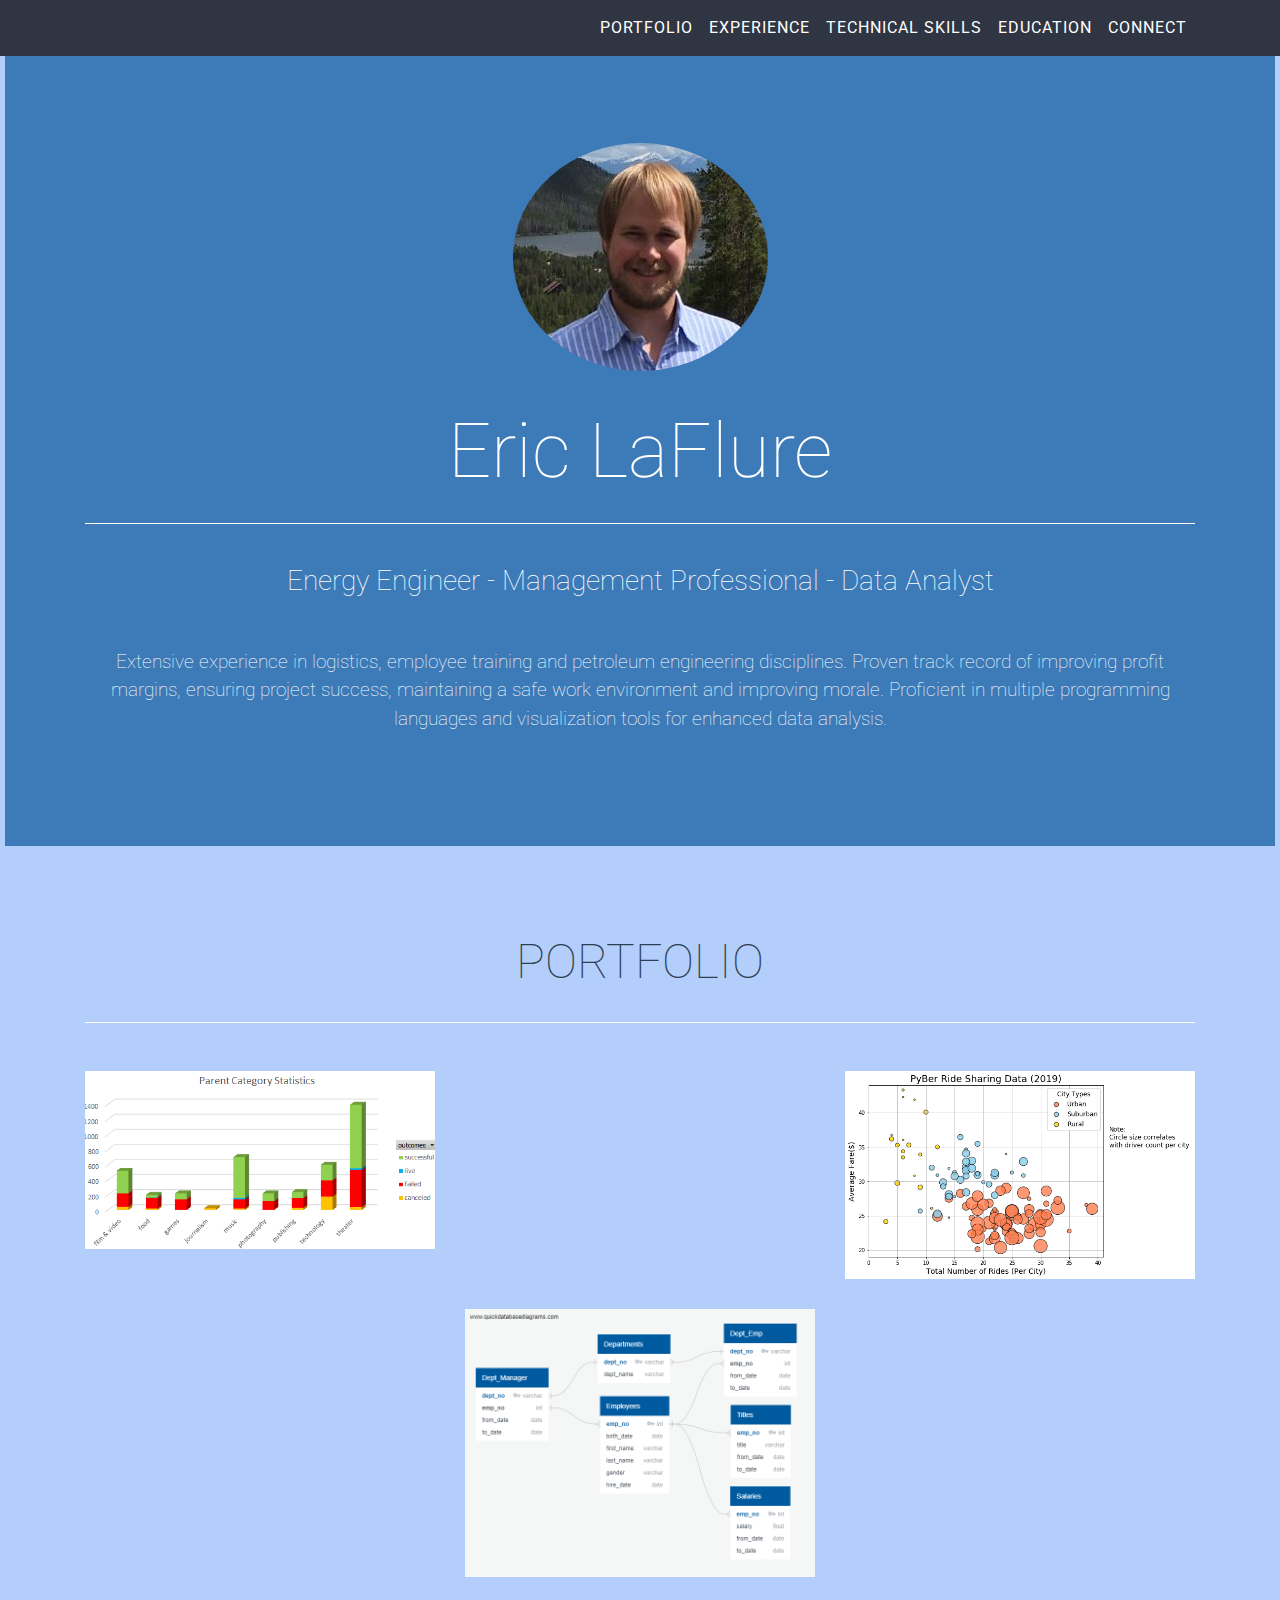
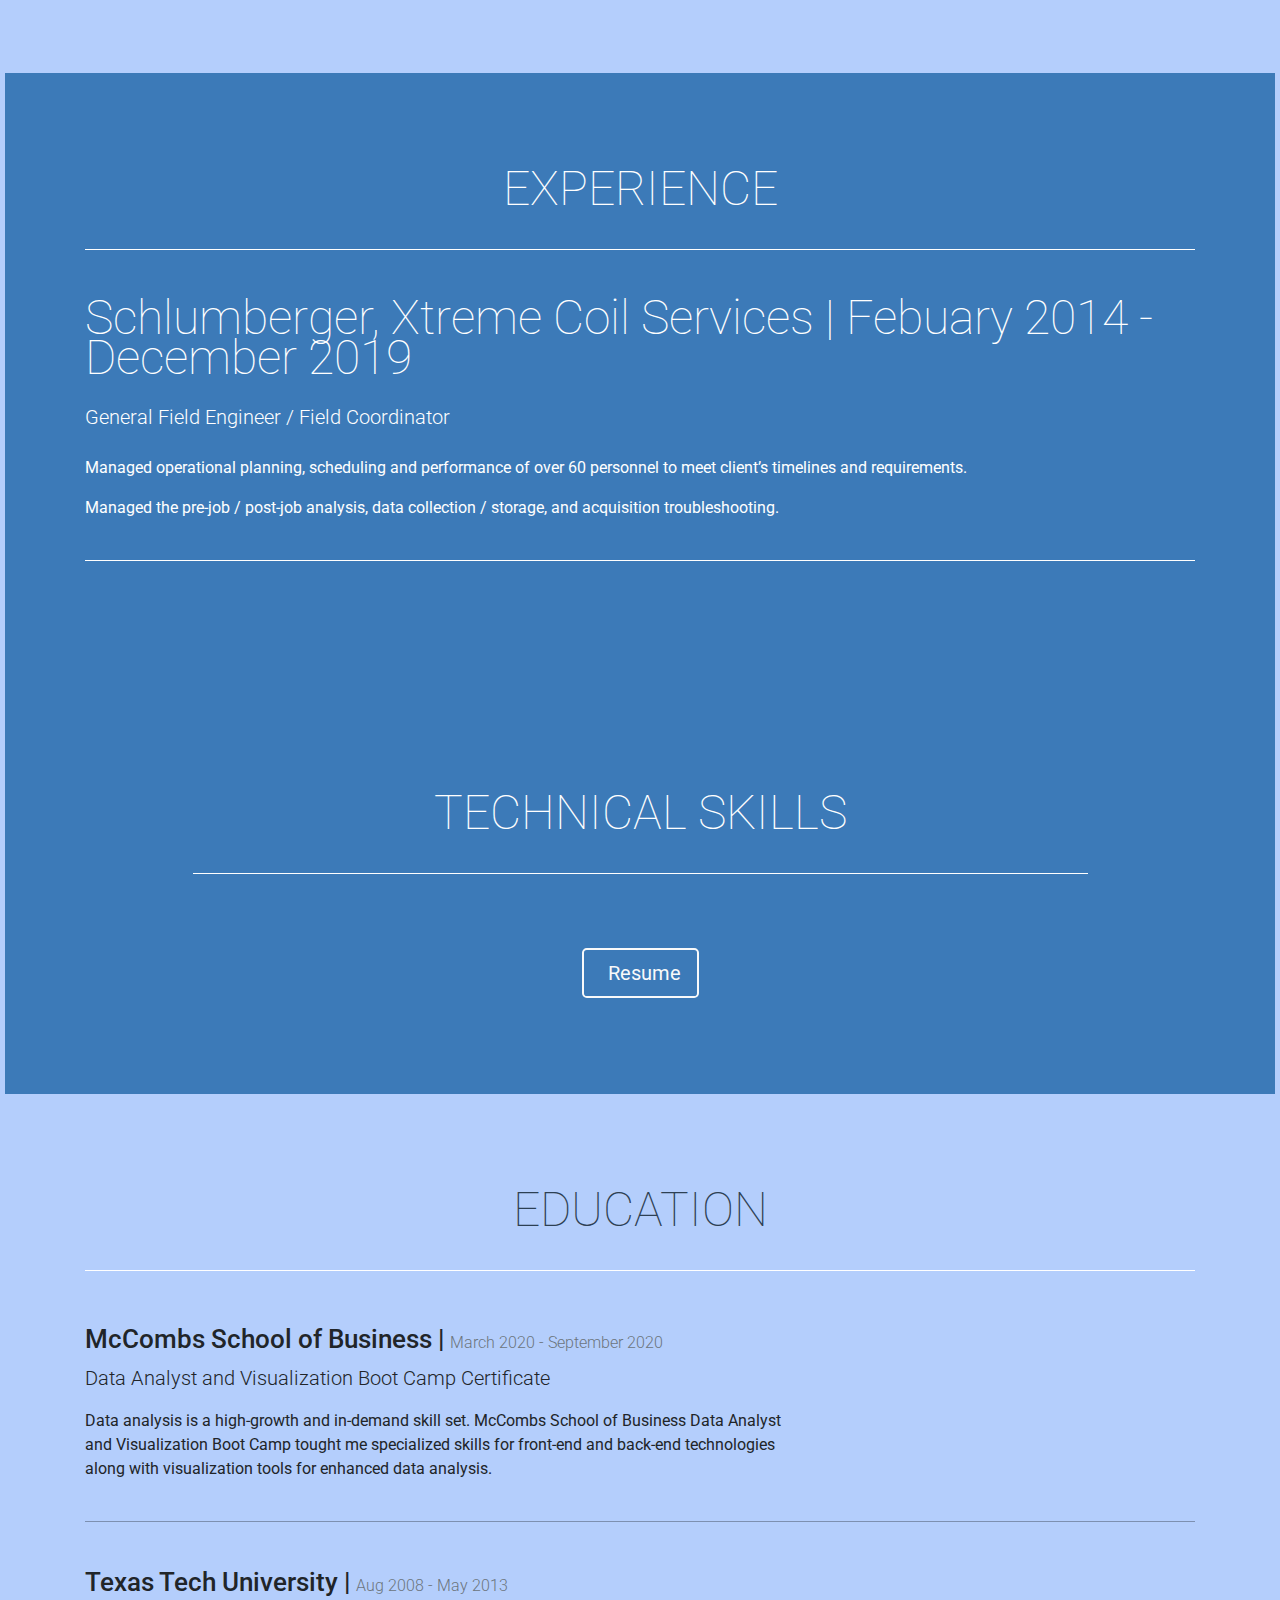
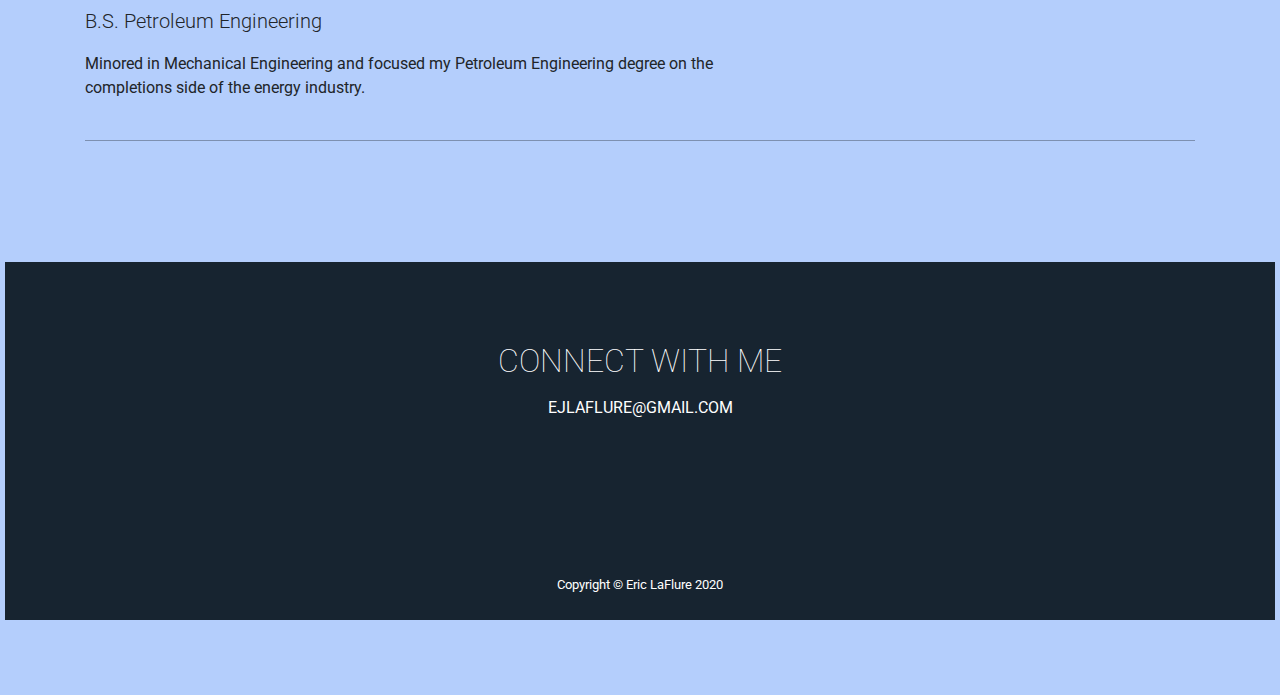
==== portfolio-template-Eric/index.html @ e97189f3 "adding updated portfolio" ====
<!DOCTYPE html>
<html lang="en">

<head>
    <meta charset="utf-8" />
    <meta name="viewport" content="width=device-width, initial-scale=1, shrink-to-fit=no" />
    <meta name="description" content="" />
    <meta name="author" content="" />

    <title>Eric LaFlure | Portfolio</title>

    <!-- Bootstrap CSS -->
    <link rel="stylesheet" href="https://stackpath.bootstrapcdn.com/bootstrap/4.3.1/css/bootstrap.min.css"
        integrity="sha384-ggOyR0iXCbMQv3Xipma34MD+dH/1fQ784/j6cY/iJTQUOhcWr7x9JvoRxT2MZw1T" crossorigin="anonymous" />

    <!-- Font Awesome -->
    <link rel="stylesheet" href="https://use.fontawesome.com/releases/v5.8.1/css/all.css"
        integrity="sha384-50oBUHEmvpQ+1lW4y57PTFmhCaXp0ML5d60M1M7uH2+nqUivzIebhndOJK28anvf" crossorigin="anonymous" />

    <!-- Google Font -->
    <link href="https://fonts.googleapis.com/css?family=Roboto:100,300,400,500,700" rel="stylesheet" />

    <!-- Custom styles for this template -->
    <link href="assets/css/styles.css" rel="stylesheet" />
</head>

<body id="page-top">
    <!-- Navbar -->
    <nav class="navbar navbar-expand-lg bg-dark fixed-top text-uppercase" id="mainNav">
        <div class="container">
            <button class="navbar-toggler navbar-toggler-right text-uppercase text-white rounded" type="button"
                data-toggle="collapse" data-target="#navbarResponsive" aria-controls="navbarResponsive"
                aria-expanded="false" aria-label="Toggle navigation">
                <i class="fas fa-bars"></i>
            </button>
            <div class="collapse navbar-collapse" id="navbarResponsive">
                <ul class="navbar-nav ml-auto">
                    <li class="nav-item">
                        <a class="nav-link " href="#portfolio">Portfolio</a>
                    </li>
                    <li class="nav-item">
                        <a class="nav-link" href="#experience">Experience</a>
                    </li>
                    <li class="nav-item">
                        <a class="nav-link" href="#skills">Technical Skills</a>
                    </li>
                    <li class="nav-item">
                        <a class="nav-link" href="#education">Education</a>
                    </li>
                    <li class="nav-item">
                        <a class="nav-link" href="#connect">Connect</a>
                    </li>
                </ul>
            </div>
        </div>
    </nav>

    <!-- Header -->
    <header class="masthead bg-primary text-white text-center">
        <div class="container">
            <img class="img-fluid mb-5 d-block mx-auto rounded-circle" src="assets/img/Eric.jpg" alt="" />
            <h1 class="mb-0">Eric LaFlure</h1>
            <hr />
            <h2 class="mb-0">
                Energy Engineer - Management Professional - Data Analyst
            </h2>

            <!-- Replace this text with your brand statement or other short text about you. -->
            <p class="brand-statement"> 
                Extensive experience in logistics, employee training and petroleum engineering 
                disciplines. Proven track record of improving profit margins, ensuring project 
                success, maintaining a safe work environment and improving morale. Proficient 
                in multiple programming languages and visualization tools for enhanced data analysis. 
            </p>
        </div>
    </header>

    <!-- Portfolio Grid Section -->
    <section class="portfolio" id="portfolio">
        <div class="container">
            <h2 class="text-center text-uppercase text-secondary mb-0">
                Portfolio
            </h2>
            <hr class="star-dark mb-5" />

            <!-- Each project should include a header and a picture or animated gif.-->
            <div class="row">
                <div class="col-md-6 col-lg-4">
                    <a class="portfolio-item d-block mx-auto" data-toggle="modal" data-target="#portfolio-modal-1">
                        <div class="portfolio-item-caption d-flex position-absolute h-100 w-100">
                            <div class="portfolio-item-caption-content my-auto w-100 text-center text-white">
                                <p>Kickstarter Analysis</p>
                                <i class="fas fa-search-plus fa-2x"></i>
                            </div>
                        </div>
                        <img class="img-fluid" src="assets/img/portfolio/Parent Category Statistics.png" alt="" />
                    </a>
                </div>
                <div class="col-md-6 col-lg-4">
                    <a class="portfolio-item d-block mx-auto" data-toggle="modal" data-target="#portfolio-modal-2">
                        <div class="portfolio-item-caption d-flex position-absolute h-100 w-100">
                            <div class="portfolio-item-caption-content my-auto w-100 text-center text-white">
                                <p>School District Analysis</p>
                                <i class="fas fa-search-plus fa-2x"></i>
                            </div>
                        </div>
                        <img class="img-fluid" src="assets/img/portfolio/Key metrics for each school expanded.png" alt="" />
                    </a>
                </div>
                <div class="col-md-6 col-lg-4">
                    <a class="portfolio-item d-block mx-auto" data-toggle="modal" data-target="#portfolio-modal-3">
                        <div class="portfolio-item-caption d-flex position-absolute h-100 w-100">
                            <div class="portfolio-item-caption-content my-auto w-100 text-center text-white">
                                <p>Ride Share Analysis</p>
                                <i class="fas fa-search-plus fa-2x"></i>
                            </div>
                        </div>
                        <img class="img-fluid" src="assets/img/portfolio/Ride_Share_Analysis.png" alt="" />
                    </a>
                </div>
                <div class="col-md-6 col-lg-4">
                    <a class="portfolio-item d-block mx-auto" data-toggle="modal" data-target="#portfolio-modal-4">
                        <div class="portfolio-item-caption d-flex position-absolute h-100 w-100">
                            <div class="portfolio-item-caption-content my-auto w-100 text-center text-white">
                                <p>Weather Travel API Analysis</p>
                                <i class="fas fa-search-plus fa-3x"></i>
                            </div>
                        </div>
                        <img class="img-fluid" src="assets/img/portfolio/WeatherPy_travel_map.png" alt="" />
                    </a>
                </div>
                <div class="col-md-6 col-lg-4">
                    <a class="portfolio-item d-block mx-auto" data-toggle="modal" data-target="#portfolio-modal-5">
                        <div class="portfolio-item-caption d-flex position-absolute h-100 w-100">
                            <div class="portfolio-item-caption-content my-auto w-100 text-center text-white">
                                <p>Pewlett Hackard's Employee Analysis</p>
                                <i class="fas fa-search-plus fa-2x"></i>
                            </div>
                        </div>
                        <img class="img-fluid" src="assets/img/portfolio/EmployeeDB.png" alt="" />
                    </a>
                </div>
                <div class="col-md-6 col-lg-4">
                    <a class="portfolio-item d-block mx-auto" data-toggle="modal" data-target="#portfolio-modal-6">
                        <div class="portfolio-item-caption d-flex position-absolute h-100 w-100">
                            <div class="portfolio-item-caption-content my-auto w-100 text-center text-white">
                                <p>Mars Web Data Scraping</p>
                                <i class="fas fa-search-plus fa-2x"></i>
                            </div>
                        </div>
                        <img class="img-fluid" src="assets/img/portfolio/Mission_to_Mars.jpg" alt="" />
                    </a>
                </div>
            </div>
        </div>
    </section>

    <!-- Experience Section -->
    <section class="bg-primary text-white mb-0" id="experience">
        <div class="container">
            <h2 class="text-center text-uppercase text-white">Experience</h2>
            <hr class="star-dark mb-5" />
            <div class="credential">
                <h2 class="location mb-4">
                    Schlumberger, Xtreme Coil Services |
                    <span class="credential-date">Febuary 2014 - December 2019
                    </span>
                </h2>
                <p class="lead mb-4">General Field Engineer / Field Coordinator</p>
                <p class="credential-description">
                    Managed operational planning, scheduling and performance of over 
                    60 personnel to meet client’s timelines and requirements.
                </p>
                <p class="credential-description">    
                    Managed the pre-job / post-job analysis, data collection / storage, 
                    and acquisition troubleshooting.
                </p>
            </div>
            <hr class="credential-divider" />
        </div>
    </section> 
    <!-- Technical Skills Section -->
    <section class="bg-primary text-white mb-0" id="skills">
        <div class="container">
            <div class="col-md-10 offset-md-1">
                <h2 class="text-center text-uppercase text-white">Technical Skills</h2>
                <hr class="star-light mb-5" />
                <div class="row text-center skills-row">

                    <!-- Replace these icons and text with skills you want to show case -->
                    <!-- You should ideally not include any more than 5-6 tech skills -->
                    <div class="col">
                        <i class="fab fa-python fa-3x"></i>
                    </div>
                    <div class="col">
                        <i class="fab fa-html5 fa-3x"></i>
                    </div>
                    <div class="col">
                        <i class="fab fa-js-square fa-3x"></i>
                    </div>
                    <div class="col">
                        <i class="fab fa-aws fa-3x"></i>
                    </div>
                </div>
            </div>
            <div class="text-center mt-4">
                <a class="btn btn-lg btn-outline-light" href="https://github.com/ejlaflure/Portfolio/blob/master/Eric_LaFlure_Resume.pdf">
                    <i class="fas fa-download mr-2"></i>
                    Resume
                </a>
            </div>
        </div>
    </section>

    <!-- Education -->
    <section class="education" id="education">
        <div class="container">
            <h2 class="text-center text-uppercase text-secondary mb-0">
                Education
            </h2>
            <hr class="star-dark mb-5" />
            <div class="credential">
                <h2 class="location mb-0">
                    McCombs School of Business |
                    <span class="credential-date text-muted">March 2020 - September 2020</span>
                </h2>
                <p class="lead">Data Analyst and Visualization Boot Camp Certificate</p>
                <p class="credential-description">
                    Data analysis is a high-growth and in-demand skill set.
                    McCombs School of Business Data Analyst and Visualization Boot Camp 
                    tought me specialized skills for front-end and back-end technologies 
                    along with visualization tools for enhanced data analysis.
                </p>
            </div>
            <hr class="credential-divider" />
            <div class="credential">
                <h2 class="location mb-0">
                    Texas Tech University |
                    <span class="credential-date text-muted">Aug 2008 - May 2013</span>
                </h2>
                <p class="lead">B.S. Petroleum Engineering</p>
                <p class="credential-description">
                    Minored in Mechanical Engineering and focused my 
                    Petroleum Engineering degree on the completions 
                    side of the energy industry. 
                </p>
            </div>
            <hr class="credential-divider" />
        </div>
    </section>

    <!-- Footer -->
    <footer class="footer text-center" id="connect">
        <div class="container">
            <div class="row">
                <div class="col-md-6 offset-md-3">
                    <h2 class="text-center text-uppercase mb-3">
                        Connect with Me
                    </h2>
                    <p class="text-uppercase mb-4">
                        ejlaflure@gmail.com
                    </p>
                    <ul class="list-inline mb-0">
                        </li>
                        <li class="list-inline-item">
                            <a class="btn-social text-center rounded-circle" href="https://www.linkedin.com/in/eric-laflure-4b787235/">
                                <i class="fab fa-fw fa-linkedin-in"></i>
                            </a>
                        </li>
                        <li class="list-inline-item">
                            <a class="btn-social text-center rounded-circle" href="https://github.com/ejlaflure">
                                <i class="fab fa-github"></i>
                            </a>
                        </li>
                    </ul>
                </div>
            </div>
        </div>
    </footer>

    <div class="copyright py-4 text-center text-white">
        <div class="container">
            <small>Copyright &copy; Eric LaFlure 2020</small>
        </div>
    </div>



    <!-- Portfolio Modals: These are what open up when you click on each project. Replace the information as needed. -->
    <!-- Portfolio Modal 1 -->
    <div class="modal portfolio-modal mfp-hide" id="portfolio-modal-1">
        <div class="portfolio-modal-dialog bg-white">
            <a class="close-button portfolio-modal-dismiss" href="#" data-dismiss="modal">
                <i class="fa fa-2x fa-times close-link"></i>
            </a>
            <div class="container text-center">
                <div class="row">
                    <div class="col-lg-8 mx-auto">
                        <h2 class="text-secondary text-uppercase mb-0">
                            Kickstarter Analysis
                        </h2>
                        <hr class="star-dark mb-5" />
                        <img class="img-fluid mb-5" src="assets/img/portfolio/Parent Category Statistics.png" alt="" />
                        <p class="mb-5">
                            An analysis of kickstarter campaigns performed by Excel to identify 
                            success and failure trends. The bounds of the analysis was based on the
                            financial goals of the kickstarter and its launch date.
                        </p>
                        <a class="btn btn-primary portfolio-modal-dismiss" href="https://github.com/ejlaflure/kickstarter-analysis">
                            GitHub Repository</a>
                    </div>
                </div>
            </div>
        </div>
    </div>

    <!-- Portfolio Modal 2 -->
    <div class="modal portfolio-modal mfp-hide" id="portfolio-modal-2">
        <div class="portfolio-modal-dialog bg-white">
            <a class="close-button portfolio-modal-dismiss" href="#" data-dismiss="modal">
                <i class="fa fa-2x fa-times close-link"></i>
            </a>
            <div class="container text-center">
                <div class="row">
                    <div class="col-lg-8 mx-auto">
                        <h2 class="text-secondary text-uppercase mb-0">
                            School District Analysis
                        </h2>
                        <hr class="star-dark mb-5" />
                        <img class="img-fluid mb-5" src="assets/img/portfolio/Key metrics for each school expanded.png" alt="" />
                        <p class="mb-5">
                            Analysis of school district grades using Python, Pandas and Jupyter Notebook 
                            in order to organize the data more efficiently. The deliverables requested for 
                            the analysis of the school district are: 
                            a high-level snapshot of the district's key metrics, 
                            an overview of the key metrics for each school, 
                            top 5 and bottom 5 performing schools based on Overall passing rate, and
                            the average scores received by students in each grade level at each school
                            based on school performance, budget per student, school size, and type of school.
                        </p>
                        <a class="btn btn-primary portfolio-modal-dismiss" href="https://github.com/ejlaflure/School_District_Analysis">
                            GitHub Repository
                        </a>
                    </div>
                </div>
            </div>
        </div>
    </div>

    <!-- Portfolio Modal 3 -->
    <div class="modal portfolio-modal mfp-hide" id="portfolio-modal-3">
        <div class="portfolio-modal-dialog bg-white">
            <a class="close-button portfolio-modal-dismiss" href="#" data-dismiss="modal">
                <i class="fa fa-2x fa-times close-link"></i>
            </a>
            <div class="container text-center">
                <div class="row">
                    <div class="col-lg-8 mx-auto">
                        <h2 class="text-secondary text-uppercase mb-0">
                            Ride Share Analysis
                        </h2>
                        <hr class="star-dark mb-5" />
                        <img class="img-fluid mb-5" src="assets/img/portfolio/Ride_Share_Analysis.png" alt="" />
                        <p class="mb-5">
                            Analyzing and visualizing ride-sharing data using the capabilities 
                            of Python, Pandas and Matplotlib within Jupyter Notebook. 
                            Technical Analysis Deliverable 1: Create a DataFrame that summarizes 
                            the key metrics for the ride-sharing data.
                            Technical Analysis Deliverable 2: Create a multiple-line chart, with one line 
                            for each city type, that shows the sum of the fares for each week.
                            Delivering Results: Form a written report of the results of the analysis.
                        </p>
                        <a class="btn btn-primary portfolio-modal-dismiss" href="https://github.com/ejlaflure/PyBer_Analysis">
                            GitHub Repository
                        </a>
                    </div>
                </div>
            </div>
        </div>
    </div>

    <!-- Portfolio Modal 4 -->
    <div class="modal portfolio-modal mfp-hide" id="portfolio-modal-4">
        <div class="portfolio-modal-dialog bg-white">
            <a class="close-button portfolio-modal-dismiss" href="#" data-dismiss="modal">
                <i class="fa fa-2x fa-times close-link"></i>
            </a>
            <div class="container text-center">
                <div class="row">
                    <div class="col-lg-8 mx-auto">
                        <h2 class="text-secondary text-uppercase mb-0">
                            Weather Travel API Analysis
                        </h2>
                        <hr class="star-dark mb-5" />
                        <img class="img-fluid mb-5" src="assets/img/portfolio/WeatherPy_travel_map.png" alt="" />
                        <p class="mb-5">
                            Retrieving and analyzing weather data for a hypothetical travel company PlanMyTrip. 
                            Completing the tasks with Python's, decision and repetition statements, data structures, 
                            Pandas, Matplotlib, and SciPy statistics. Gmaps was used to visualize the vaction and weather data points.
                        </p>
                        <a class="btn btn-primary portfolio-modal-dismiss" href="https://github.com/ejlaflure/World_Weather_Analysis">
                            GitHub Repository
                        </a>
                    </div>
                </div>
            </div>
        </div>
    </div>

    <!-- Portfolio Modal 5 -->
    <div class="modal portfolio-modal mfp-hide" id="portfolio-modal-5">
        <div class="portfolio-modal-dialog bg-white">
            <a class="close-button portfolio-modal-dismiss" href="#" data-dismiss="modal">
                <i class="fa fa-2x fa-times close-link"></i>
            </a>
            <div class="container text-center">
                <div class="row">
                    <div class="col-lg-8 mx-auto">
                        <h2 class="text-secondary text-uppercase mb-0">
                            Pewlett Hackard's Employee Analysis
                        </h2>
                        <hr class="star-dark mb-5" />
                        <img class="img-fluid mb-5" src="assets/img/portfolio/EmployeeDB.png" alt="" />
                        <p class="mb-5">
                            Contains a technical report that details my analysis and findings regarding the
                            number of retiring employees by title and mentorship eligibility of all
                            Pewlett Hackard employees.
                        </p>
                        <a class="btn btn-primary portfolio-modal-dismiss" href="https://github.com/ejlaflure/Pewlett-Hackard-Analysis">
                            GitHub Repository
                        </a>
                    </div>
                </div>
            </div>
        </div>
    </div>

    <!-- Portfolio Modal 6 -->
    <div class="modal portfolio-modal mfp-hide" id="portfolio-modal-6">
        <div class="portfolio-modal-dialog bg-white">
            <a class="close-button portfolio-modal-dismiss" href="#" data-dismiss="modal">
                <i class="fa fa-2x fa-times close-link"></i>
            </a>
            <div class="container text-center">
                <div class="row">
                    <div class="col-lg-8 mx-auto">
                        <h2 class="text-secondary text-uppercase mb-0">
                            Mars Web Data Scraping
                        </h2>
                        <hr class="star-dark mb-5" />
                        <img class="img-fluid mb-5" src="assets/img/portfolio/Mission_to_Mars.jpg" alt="" />
                        <p class="mb-5">
                            Automating a web browser to visit different websites to extract data about the Mission to Mars. 
                            Storing the data in a NoSQL database, and then rendering the data in a web application created with Flask.
                        </p>
                        <a class="btn btn-primary portfolio-modal-dismiss" href="https://github.com/ejlaflure/Mission-to-Mars">
                            GitHub Repository
                        </a>
                    </div>
                </div>
            </div>
        </div>
    </div>

    <!-- Bootstrap core JavaScript -->
    <script src="https://code.jquery.com/jquery-3.3.1.slim.min.js"
        integrity="sha384-q8i/X+965DzO0rT7abK41JStQIAqVgRVzpbzo5smXKp4YfRvH+8abtTE1Pi6jizo"
        crossorigin="anonymous"></script>
    <script src="https://cdnjs.cloudflare.com/ajax/libs/popper.js/1.14.7/umd/popper.min.js"
        integrity="sha384-UO2eT0CpHqdSJQ6hJty5KVphtPhzWj9WO1clHTMGa3JDZwrnQq4sF86dIHNDz0W1"
        crossorigin="anonymous"></script>
    <script src="https://stackpath.bootstrapcdn.com/bootstrap/4.3.1/js/bootstrap.min.js"
        integrity="sha384-JjSmVgyd0p3pXB1rRibZUAYoIIy6OrQ6VrjIEaFf/nJGzIxFDsf4x0xIM+B07jRM"
        crossorigin="anonymous"></script>

    <!-- Plugin JavaScript -->
    <script src="https://code.jquery.com/ui/1.12.0/jquery-ui.js"
        integrity="sha256-0YPKAwZP7Mp3ALMRVB2i8GXeEndvCq3eSl/WsAl1Ryk=" crossorigin="anonymous"></script>
</body>

</html>
---- portfolio-template-Eric/assets/css/styles.css ----
body {
    margin: 5px;
    padding-bottom: 70px;
    background-color: rgb(180, 206, 252);
}

h1,
h2,
h3,
h4,
h5,
h6 {
    font-weight: 100;
}

hr {
    border-color: #fff;
    margin-top: 2.5rem;
    margin-bottom: 2.5rem;
    margin-left: auto;
    margin-right: auto;
}

section {
    padding: 6rem 0;
}

section h2 {
    font-size: 2.25rem;
    line-height: 2rem;
}

@media (min-width: 992px) {
    section h2 {
        font-size: 3rem;
        line-height: 2.5rem;
    }
}

.bg-dark {
    background-color: #2f3542 !important;
}

.btn-social {
    width: 3.25rem;
    height: 3.25rem;
    font-size: 1.25rem;
    line-height: 2rem;
    color: #fff;
}

#mainNav .navbar-nav {
    letter-spacing: 0.0625rem;
}

#mainNav .navbar-nav li.nav-item a.nav-link {
    color: #fff;
}

#mainNav .navbar-nav li.nav-item a.nav-link:active,
#mainNav .navbar-nav li.nav-item a.nav-link:focus {
    color: #fff;
}

header.masthead {
    padding-top: calc(3rem + 56px);
    padding-bottom: 6rem;
}

header.masthead h1 {
    font-size: 3rem;
    line-height: 3rem;
}

header.masthead h2 {
    font-size: 1.3rem;
}

@media (min-width: 992px) {
    header.masthead {
        padding-top: calc(2rem + 106px);
        padding-bottom: 6rem;
    }
    header.masthead h1 {
        font-size: 4.75em;
        line-height: 4rem;
    }
    header.masthead h2 {
        font-size: 1.75em;
    }
}

.brand-statement,
.about-me {
    margin-top: 50px;
    font-size: 1.2em;
    font-weight: 100;
    line-height: 1.5;
}

.skills-row {
    margin-top: 50px;
}

.portfolio {
    margin-bottom: -15px;
}

.portfolio .portfolio-item {
    position: relative;
    display: block;
    max-width: 25rem;
    margin-bottom: 15px;
}

.portfolio .portfolio-item .portfolio-item-caption {
    -webkit-transition: all ease 0.5s;
    transition: all ease 0.5s;
    opacity: 0;
    background-color: rgba(20, 25, 110, 0.7);
}

.portfolio .portfolio-item .portfolio-item-caption:hover {
    opacity: 1;
}

.portfolio
    .portfolio-item
    .portfolio-item-caption
    .portfolio-item-caption-content {
    font-size: 1.5rem;
}

@media (min-width: 576px) {
    .portfolio {
        margin-bottom: -30px;
    }
    .portfolio .portfolio-item {
        margin-bottom: 30px;
    }
}

.portfolio-modal .portfolio-modal-dialog {
    padding: 3rem 1rem;
    min-height: calc(100vh - 2rem);
    margin: 1rem calc(1rem - 8px);
    position: relative;
    z-index: 2;
    -webkit-box-shadow: 0 0 3rem 1rem rgba(0, 0, 0, 0.5);
    box-shadow: 0 0 3rem 1rem rgba(0, 0, 0, 0.5);
}

.portfolio-modal .portfolio-modal-dialog .close-button {
    position: absolute;
    top: 2rem;
    right: 2rem;
}

.portfolio-modal .portfolio-modal-dialog .close-button i {
    line-height: 38px;
}

.portfolio-modal .portfolio-modal-dialog h2 {
    font-size: 2rem;
}

@media (min-width: 768px) {
    .portfolio-modal .portfolio-modal-dialog {
        min-height: 100vh;
        padding: 5rem;
        margin: 3rem calc(3rem - 8px);
    }
    .portfolio-modal .portfolio-modal-dialog h2 {
        font-size: 3rem;
    }
}

.experience {
    margin-bottom: -15px;
}

.experience .location {
    font-size: 1.6rem;
    font-weight: 500;
}

.experience .credential-date {
    font-size: 1rem;
    font-weight: 300;
}

.experience .credential-description {
    max-width: 700px;
}

.experience .credential-divider {
    border-color: #fff;
}

.education {
    margin-bottom: -15px;
}

.education .location {
    font-size: 1.6rem;
    font-weight: 500;
}

.education .credential-date {
    font-size: 1rem;
    font-weight: 300;
}

.education .credential-description {
    max-width: 700px;
}

.education .credential-divider {
    border-color: rgba(0, 0, 0, 0.3);
}

.footer {
    padding-top: 5rem;
    padding-bottom: 5rem;
    background-color: #172430;
    color: #fff;
}

.copyright {
    background-color: #172430;
}

a:focus,
a:hover,
a:active {
    color: #fff;
}

.close-link {
    color: #222781;
}

.close-link:focus,
.close-link:hover,
.close-link:active {
    color: #222781;
}

.btn {
    border-width: 2px;
}

.bg-primary {
    background-color: #3c7ab8 !important;
}

.bg-secondary {
    background-color: #4180be !important;
}

.text-primary {
    color: #15162e !important;
}

.text-secondary {
    color: #2d4053 !important;
}

.btn-primary {
    background-color: #222781;
    border-color: #4180be;
}

.btn-primary:hover,
.btn-primary:focus,
.btn-primary:active {
    background-color: #222781 !important;
    border-color: #4180be !important;
    color: #fff;
}
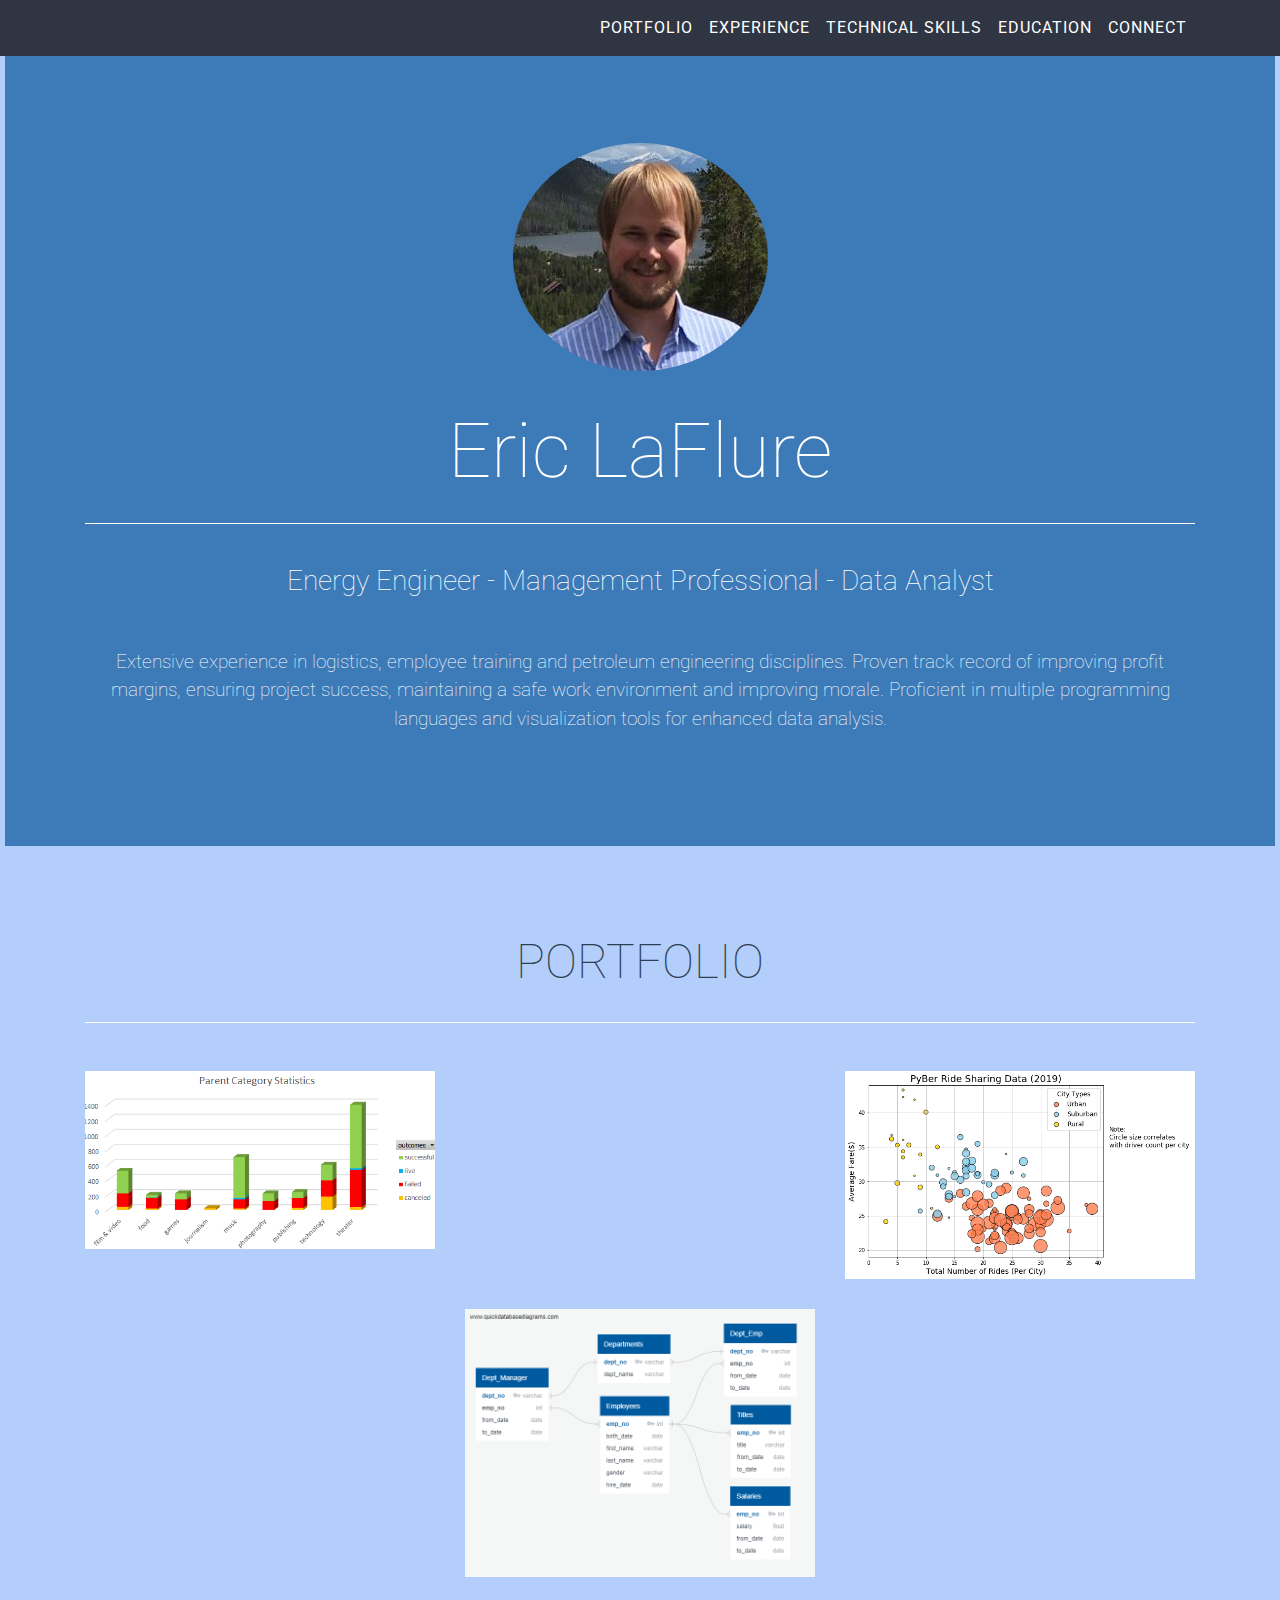
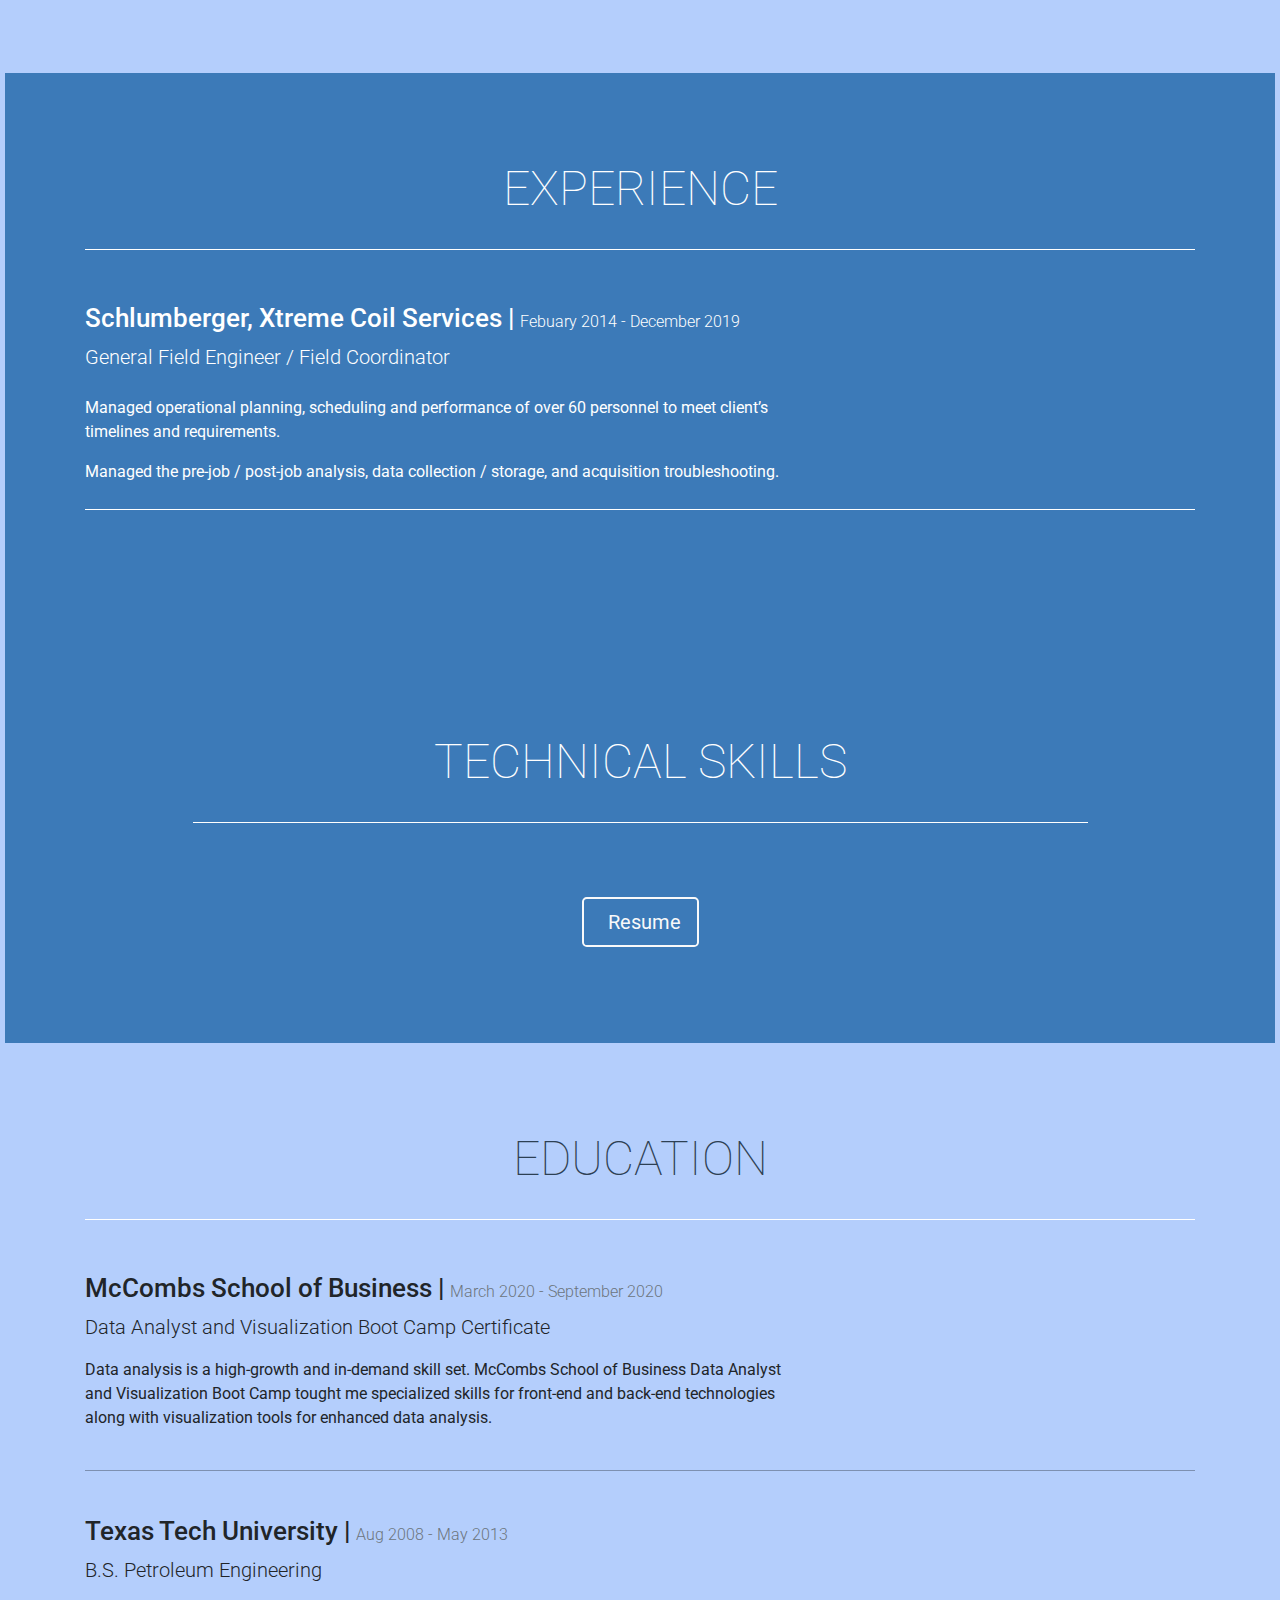
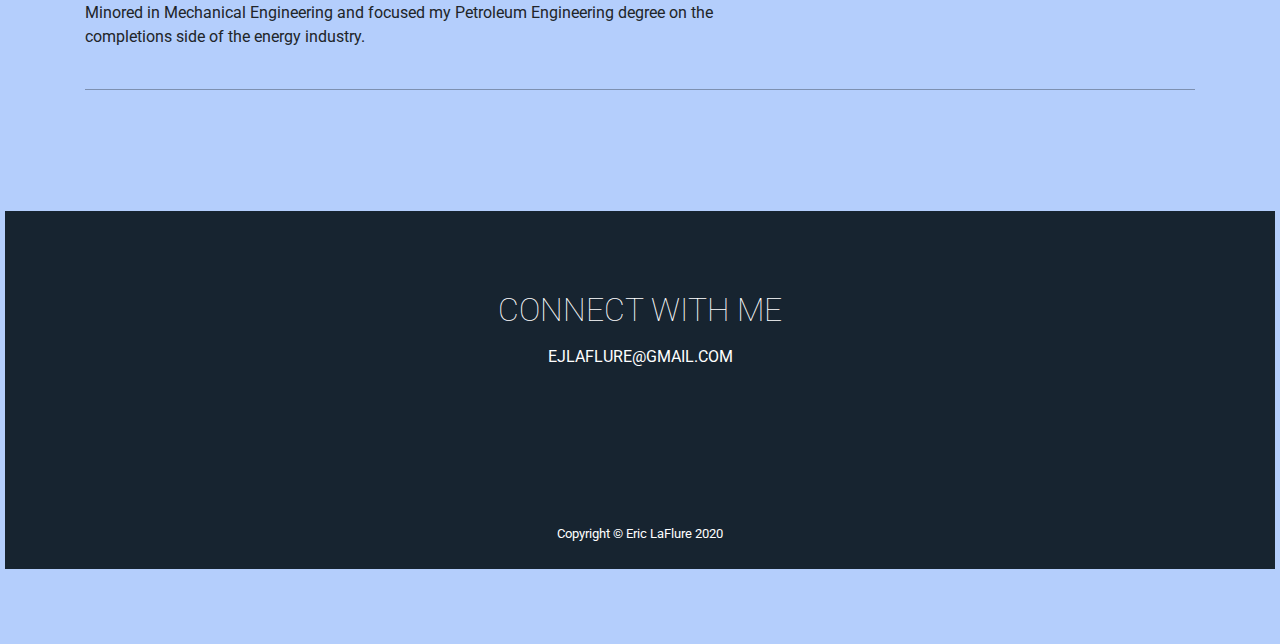
==== commit 029ff041: "updating portfolio" ====
--- a/portfolio-template-Eric/index.html
+++ b/portfolio-template-Eric/index.html
@@ -160,8 +160,8 @@
         <div class="container">
             <h2 class="text-center text-uppercase text-white">Experience</h2>
             <hr class="star-dark mb-5" />
-            <div class="credential">
-                <h2 class="location mb-4">
+            <div class="credential experience">
+                <h2 class="location mb-0">
                     Schlumberger, Xtreme Coil Services |
                     <span class="credential-date">Febuary 2014 - December 2019
                     </span>
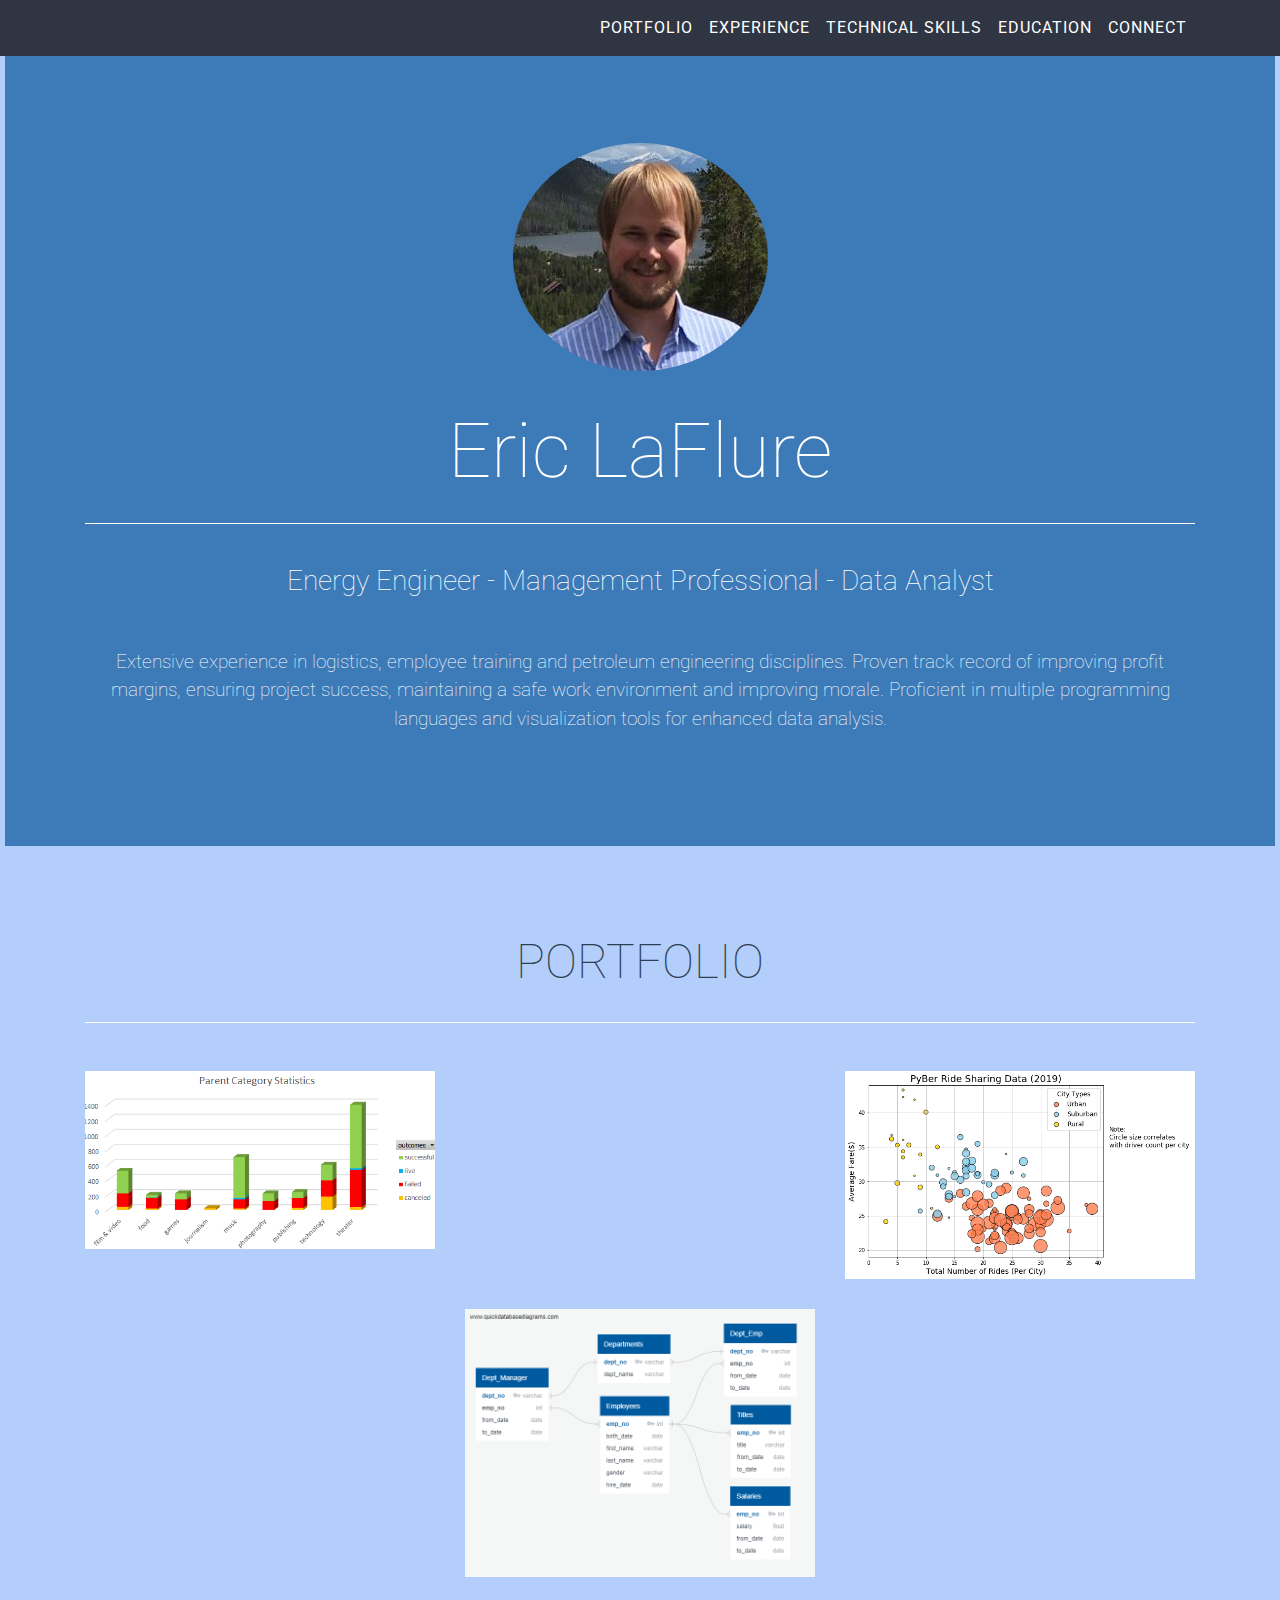
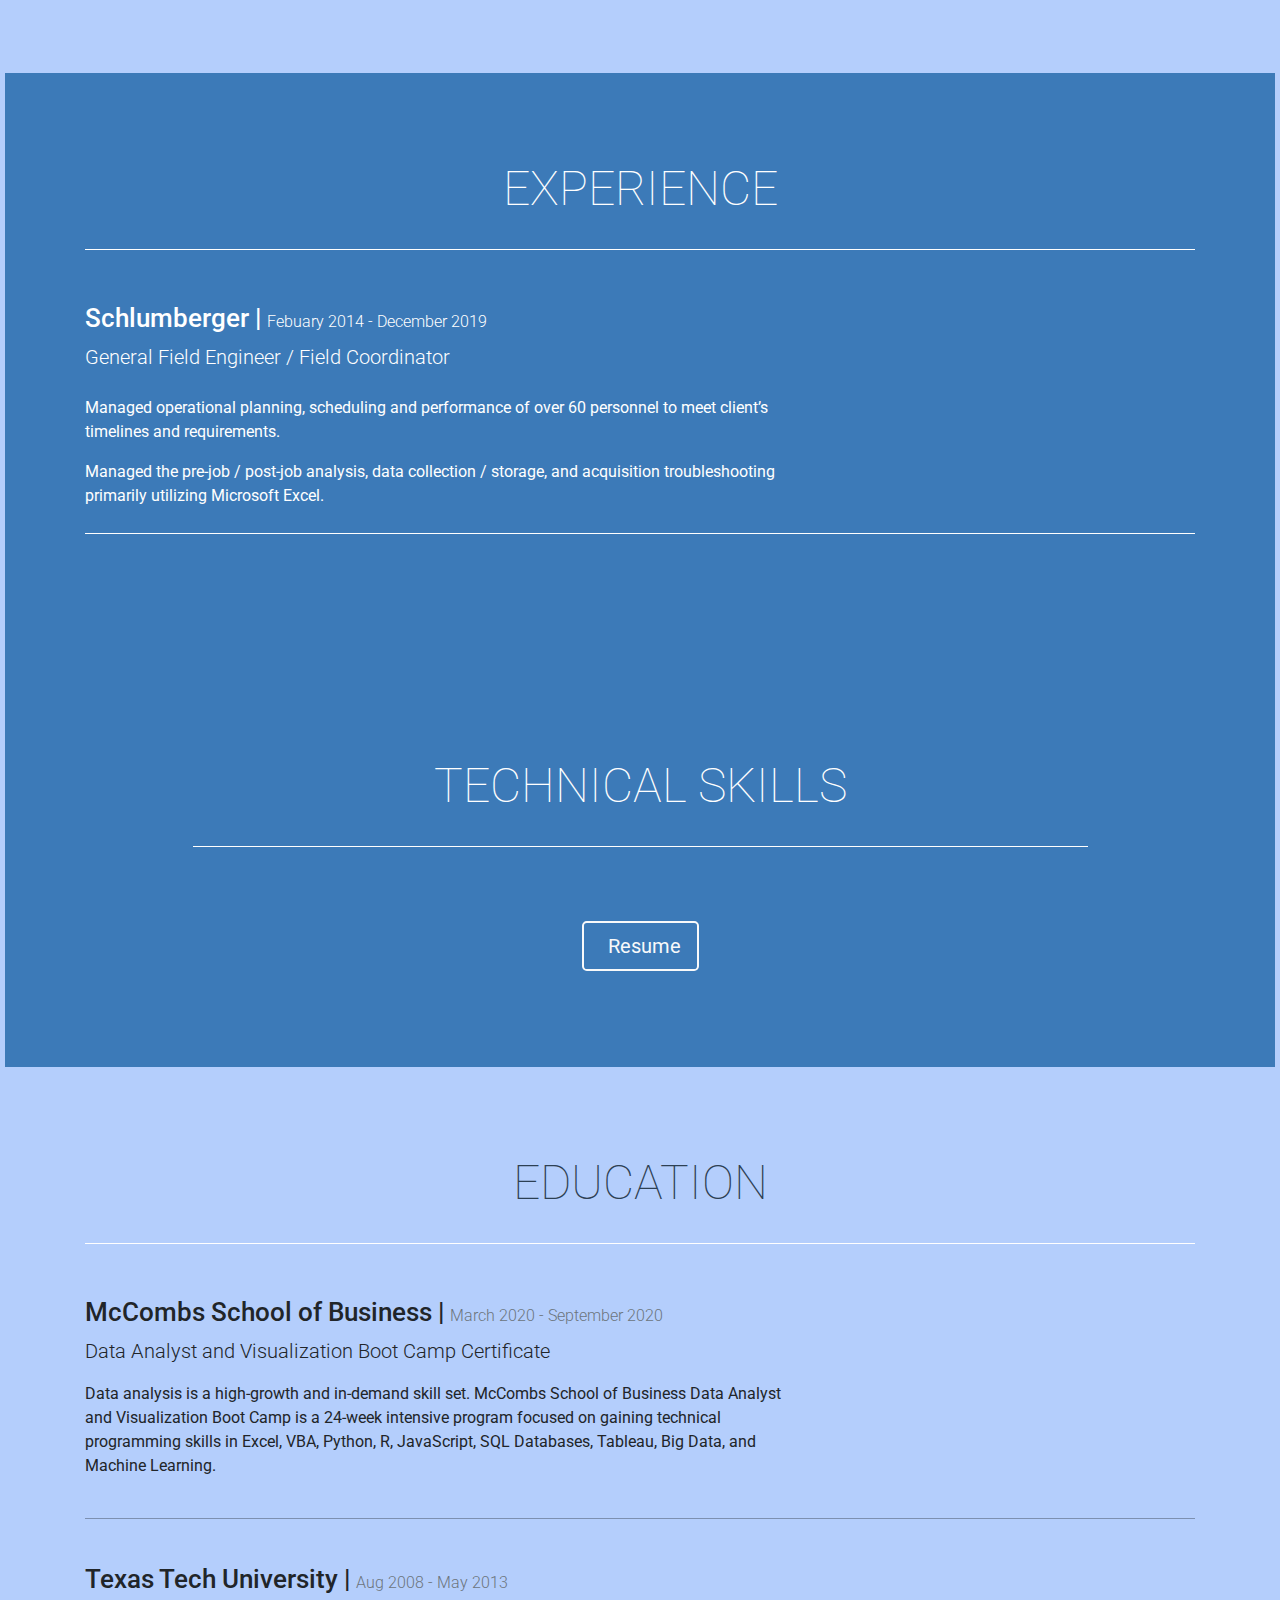
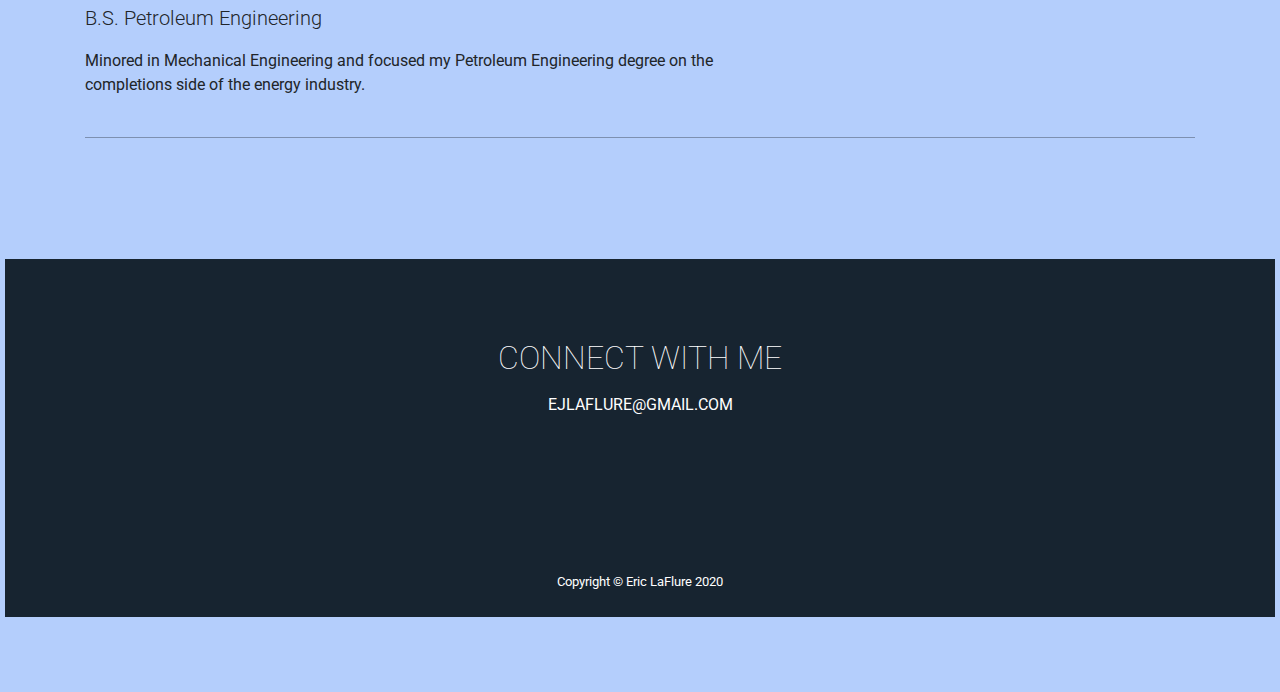
==== commit 1109848e: "updating portfolio" ====
--- a/portfolio-template-Eric/index.html
+++ b/portfolio-template-Eric/index.html
@@ -162,7 +162,7 @@
             <hr class="star-dark mb-5" />
             <div class="credential experience">
                 <h2 class="location mb-0">
-                    Schlumberger, Xtreme Coil Services |
+                    Schlumberger |
                     <span class="credential-date">Febuary 2014 - December 2019
                     </span>
                 </h2>
@@ -173,7 +173,7 @@
                 </p>
                 <p class="credential-description">    
                     Managed the pre-job / post-job analysis, data collection / storage, 
-                    and acquisition troubleshooting.
+                    and acquisition troubleshooting primarily utilizing Microsoft Excel.
                 </p>
             </div>
             <hr class="credential-divider" />
@@ -190,7 +190,13 @@
                     <!-- Replace these icons and text with skills you want to show case -->
                     <!-- You should ideally not include any more than 5-6 tech skills -->
                     <div class="col">
+                        <i class="fab fa-file-excel-o fa-3x"></i>
+                    </div>
+                    <div class="col">
                         <i class="fab fa-python fa-3x"></i>
+                    </div>
+                    <div class="col">
+                        <i class="fab fa-database fa-3x"></i>
                     </div>
                     <div class="col">
                         <i class="fab fa-html5 fa-3x"></i>
@@ -198,13 +204,10 @@
                     <div class="col">
                         <i class="fab fa-js-square fa-3x"></i>
                     </div>
-                    <div class="col">
-                        <i class="fab fa-aws fa-3x"></i>
-                    </div>
                 </div>
             </div>
             <div class="text-center mt-4">
-                <a class="btn btn-lg btn-outline-light" href="https://github.com/ejlaflure/Portfolio/blob/master/Eric_LaFlure_Resume.pdf">
+                <a class="btn btn-lg btn-outline-light" href="https://github.com/ejlaflure/Portfolio/blob/master/Eric%20LaFlure%20Resume.pdf">
                     <i class="fas fa-download mr-2"></i>
                     Resume
                 </a>
@@ -227,9 +230,10 @@
                 <p class="lead">Data Analyst and Visualization Boot Camp Certificate</p>
                 <p class="credential-description">
                     Data analysis is a high-growth and in-demand skill set.
-                    McCombs School of Business Data Analyst and Visualization Boot Camp 
-                    tought me specialized skills for front-end and back-end technologies 
-                    along with visualization tools for enhanced data analysis.
+                    McCombs School of Business Data Analyst and Visualization Boot Camp is
+                    a 24-week intensive program focused on gaining technical programming skills 
+                    in Excel, VBA, Python, R, JavaScript, SQL Databases, Tableau, Big Data, 
+                    and Machine Learning.
                 </p>
             </div>
             <hr class="credential-divider" />
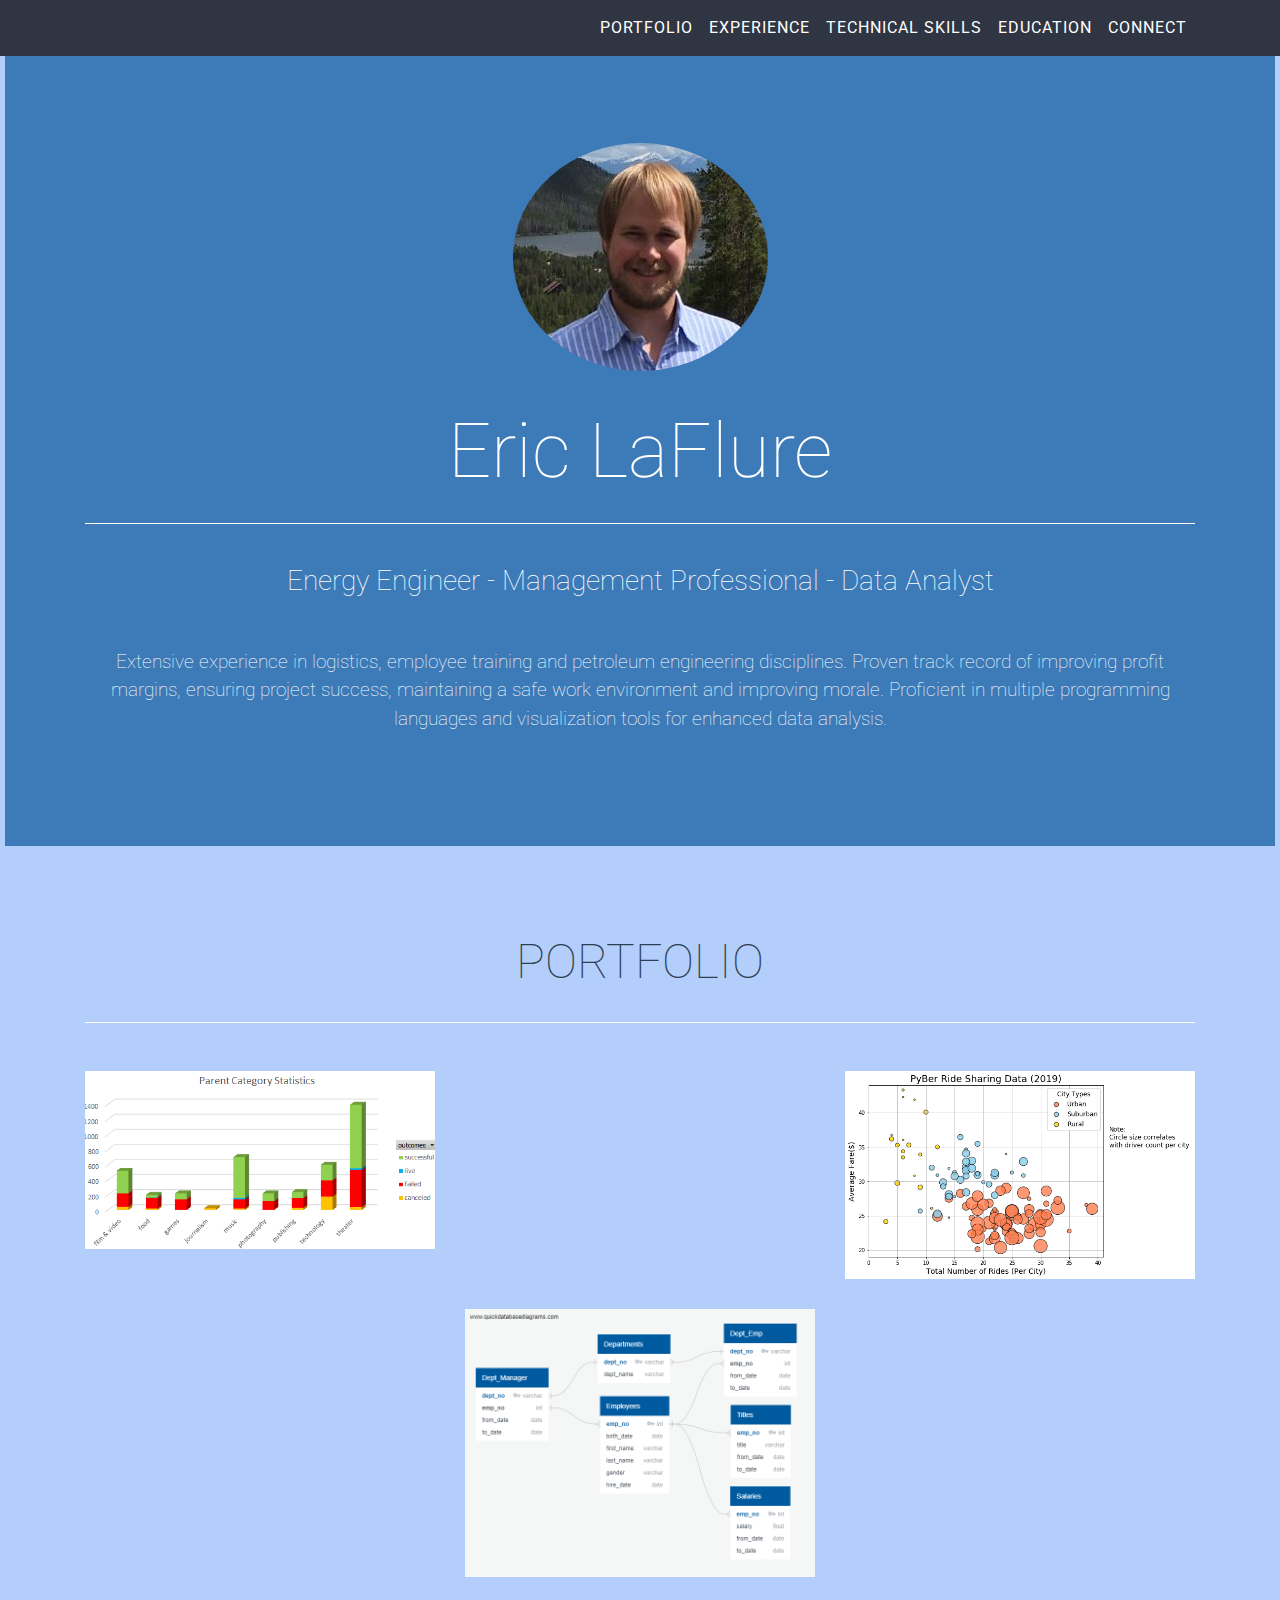
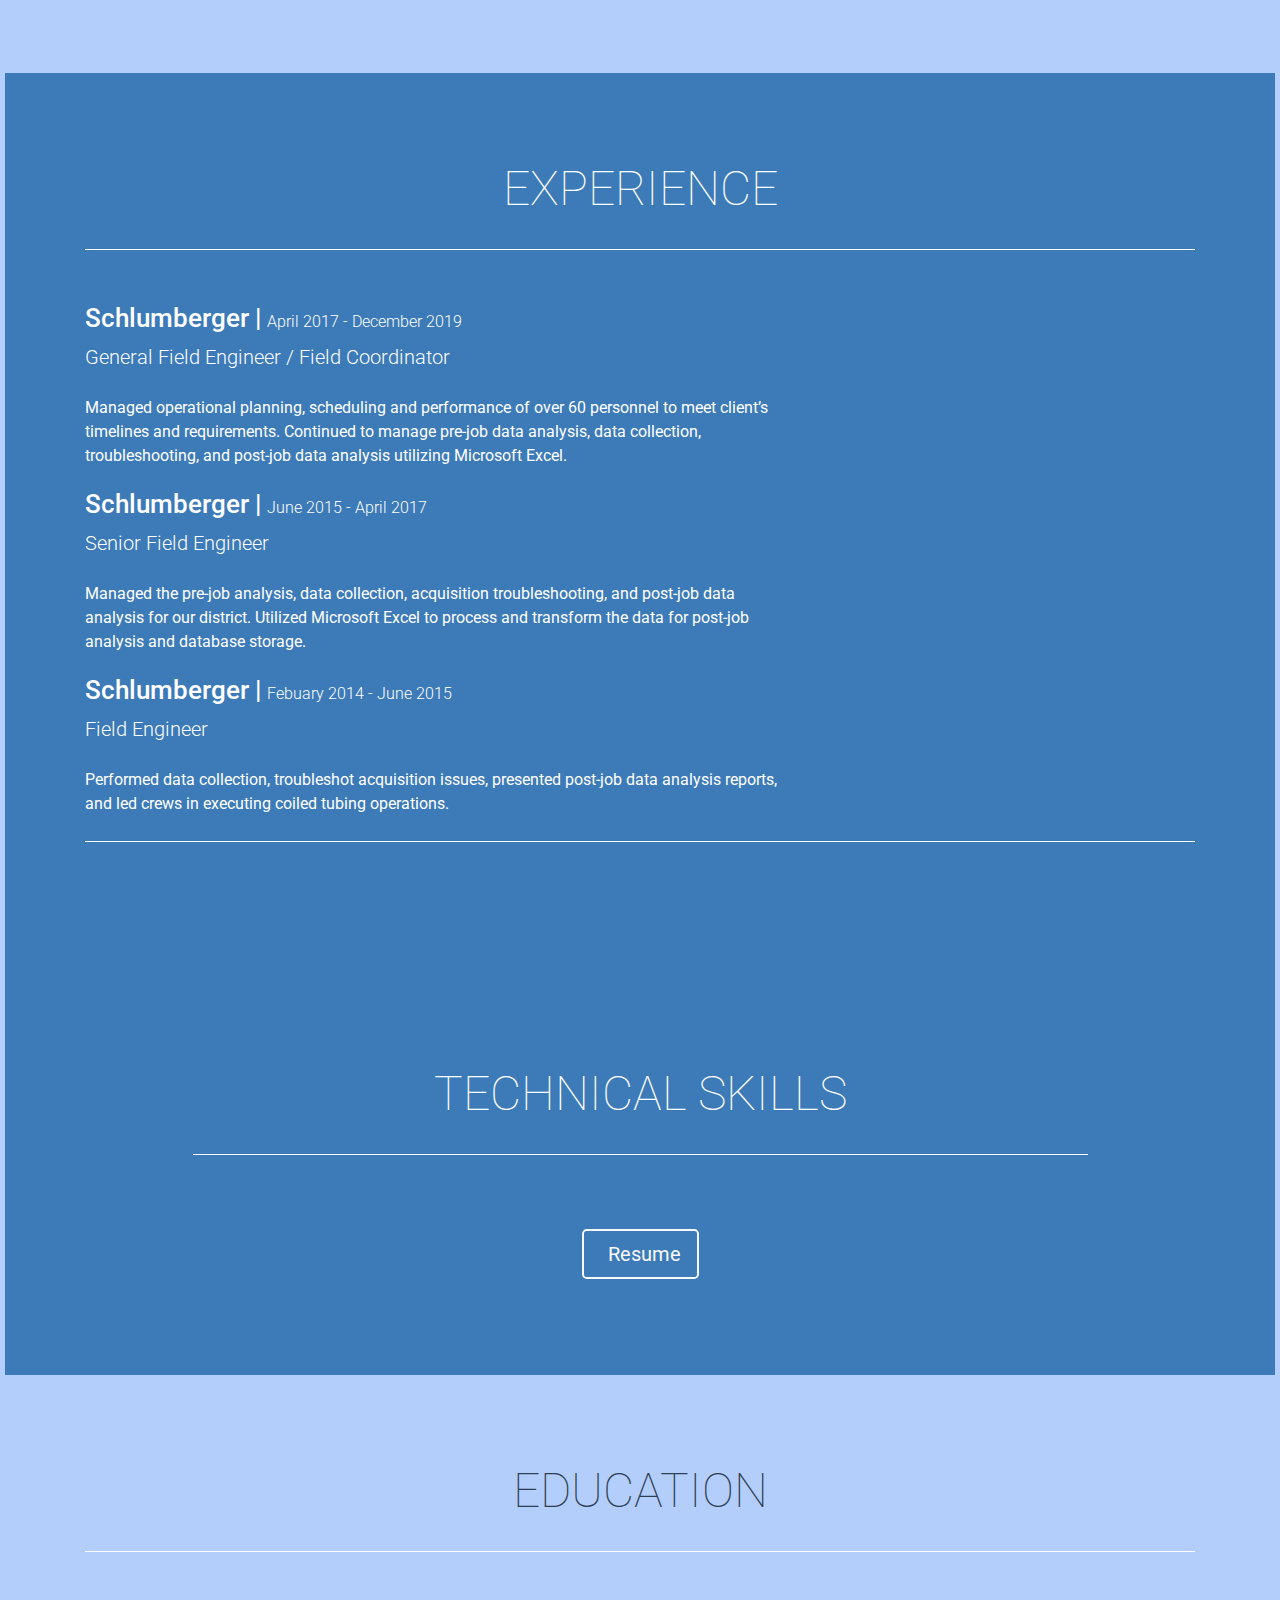
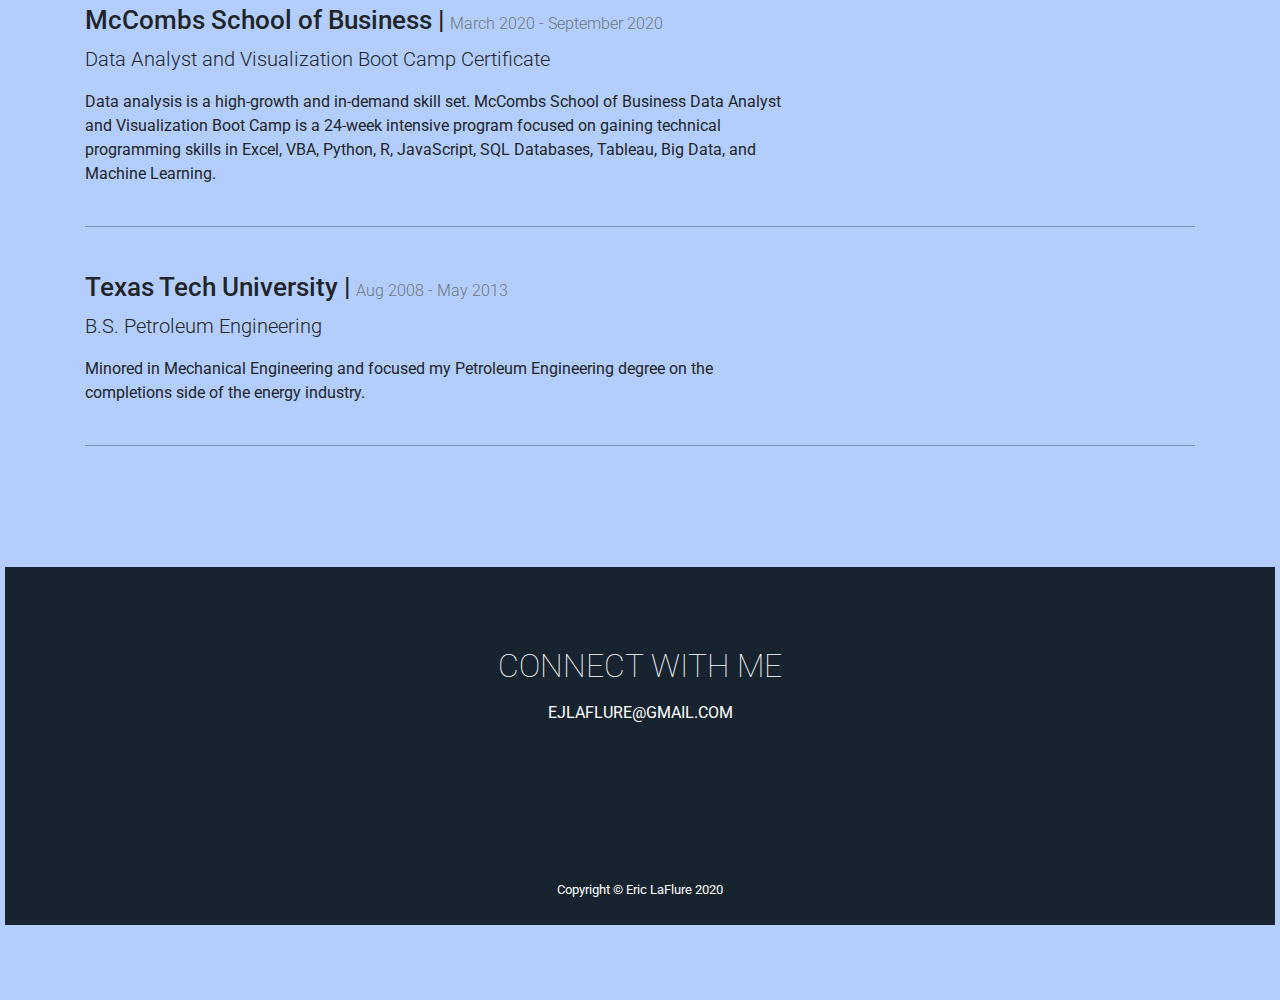
==== commit d85d2cfc: "updating portfolio" ====
--- a/portfolio-template-Eric/index.html
+++ b/portfolio-template-Eric/index.html
@@ -163,17 +163,36 @@
             <div class="credential experience">
                 <h2 class="location mb-0">
                     Schlumberger |
-                    <span class="credential-date">Febuary 2014 - December 2019
+                    <span class="credential-date">April 2017 - December 2019
                     </span>
                 </h2>
                 <p class="lead mb-4">General Field Engineer / Field Coordinator</p>
                 <p class="credential-description">
-                    Managed operational planning, scheduling and performance of over 
-                    60 personnel to meet client’s timelines and requirements.
+                    Managed operational planning, scheduling and performance of over 60 
+                    personnel to meet client’s timelines and requirements. Continued to 
+                    manage pre-job data analysis, data collection, troubleshooting, and 
+                    post-job data analysis utilizing Microsoft Excel.
                 </p>
+                <h2 class="location mb-0">
+                    Schlumberger |
+                    <span class="credential-date">June 2015 - April 2017
+                    </span>
+                </h2>
+                <p class="lead mb-4">Senior Field Engineer</p>
                 <p class="credential-description">    
-                    Managed the pre-job / post-job analysis, data collection / storage, 
-                    and acquisition troubleshooting primarily utilizing Microsoft Excel.
+                    Managed the pre-job analysis, data collection, acquisition troubleshooting, 
+                    and post-job data analysis for our district. Utilized Microsoft Excel to process 
+                    and transform the data for post-job analysis and database storage.
+                </p>
+                <h2 class="location mb-0">
+                    Schlumberger |
+                    <span class="credential-date">Febuary 2014 - June 2015
+                    </span>
+                </h2>
+                <p class="lead mb-4">Field Engineer</p>
+                <p class="credential-description">    
+                    Performed data collection, troubleshot acquisition issues, presented post-job 
+                    data analysis reports, and led crews in executing coiled tubing operations.
                 </p>
             </div>
             <hr class="credential-divider" />
@@ -190,13 +209,13 @@
                     <!-- Replace these icons and text with skills you want to show case -->
                     <!-- You should ideally not include any more than 5-6 tech skills -->
                     <div class="col">
-                        <i class="fab fa-file-excel-o fa-3x"></i>
+                        <i class="fas fa-file-excel fa-3x"></i>
                     </div>
                     <div class="col">
                         <i class="fab fa-python fa-3x"></i>
                     </div>
                     <div class="col">
-                        <i class="fab fa-database fa-3x"></i>
+                        <i class="fas fa-database fa-3x"></i>
                     </div>
                     <div class="col">
                         <i class="fab fa-html5 fa-3x"></i>
